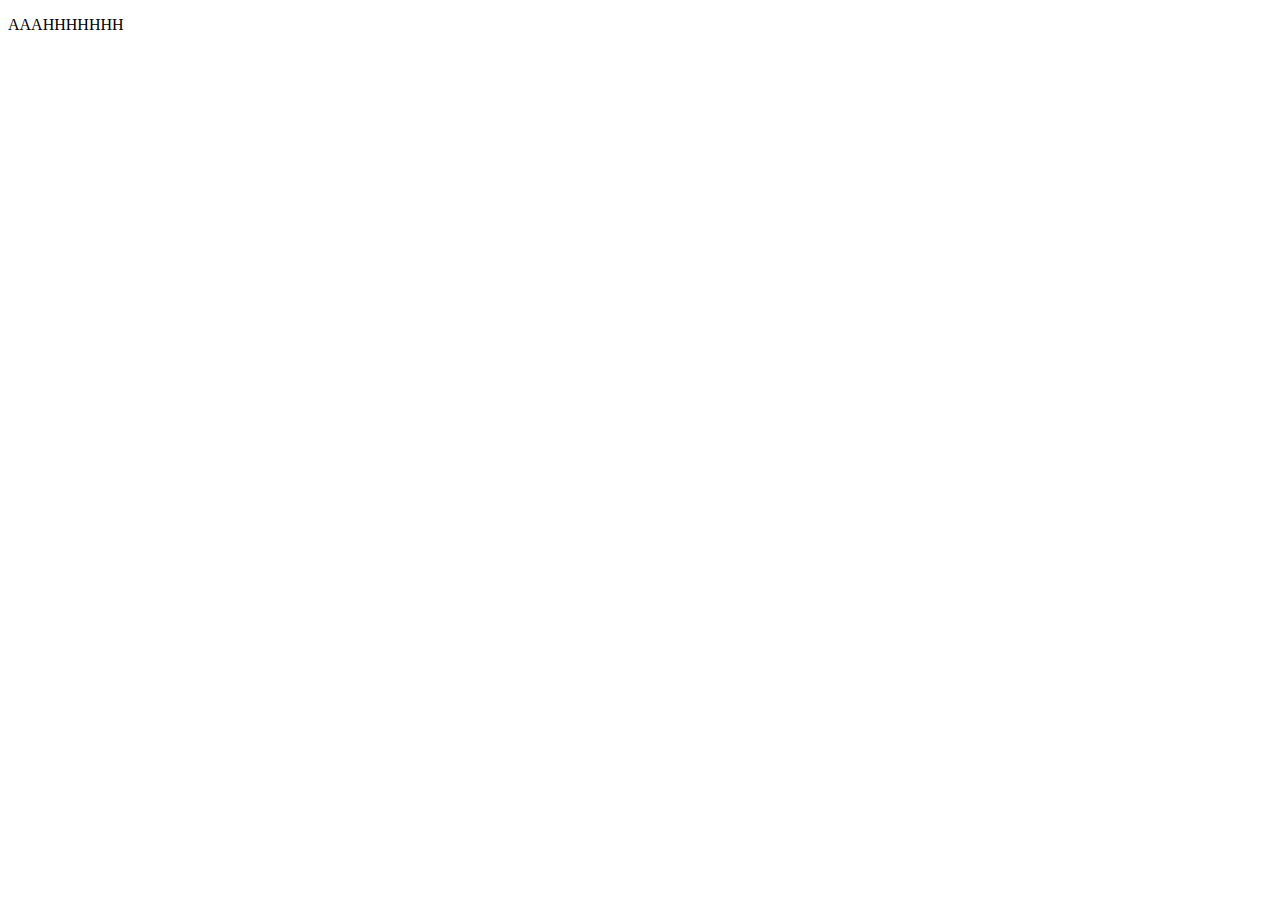
==== index.html @ 520b8039 "Created First index.html" ====
<!DOCTYPE html>
<html lang="en">
<head>
    <meta charset="UTF-8">
    <meta http-equiv="X-UA-Compatible" content="IE=edge">
    <meta name="viewport" content="width=device-width, initial-scale=1.0">
    <title>Hadden Young</title>
</head>
<body>
    <p>AAAHHHHHHH</p>
</body>
</html>
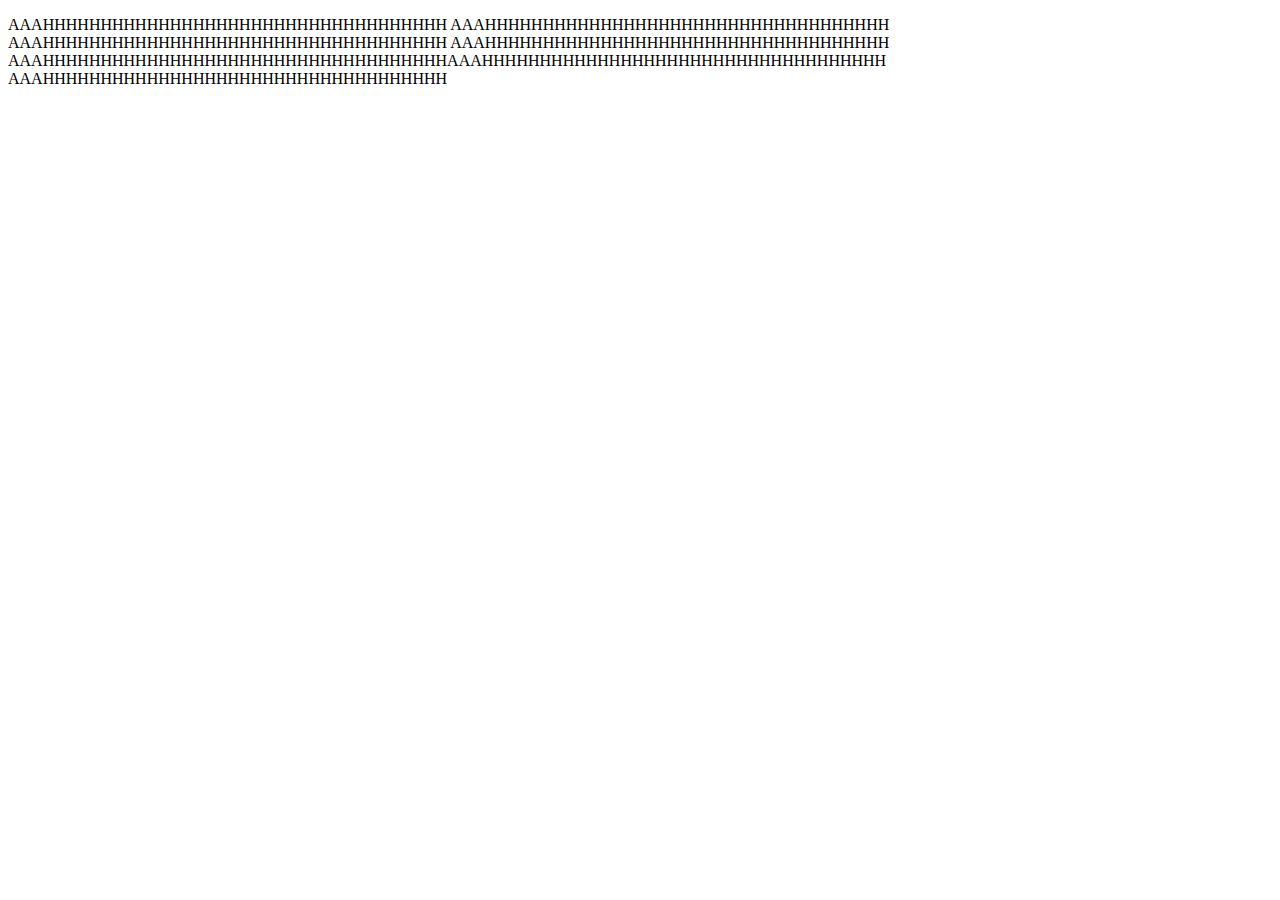
==== commit 5d239aa0: "Update index.html" ====
--- a/index.html
+++ b/index.html
@@ -7,6 +7,6 @@
     <title>Hadden Young</title>
 </head>
 <body>
-    <p>AAAHHHHHHH</p>
+    <p>AAAHHHHHHHHHHHHHHHHHHHHHHHHHHHHHHHHHHH AAAHHHHHHHHHHHHHHHHHHHHHHHHHHHHHHHHHHH AAAHHHHHHHHHHHHHHHHHHHHHHHHHHHHHHHHHHH AAAHHHHHHHHHHHHHHHHHHHHHHHHHHHHHHHHHHH AAAHHHHHHHHHHHHHHHHHHHHHHHHHHHHHHHHHHHAAAHHHHHHHHHHHHHHHHHHHHHHHHHHHHHHHHHHH AAAHHHHHHHHHHHHHHHHHHHHHHHHHHHHHHHHHHH</p>
 </body>
 </html>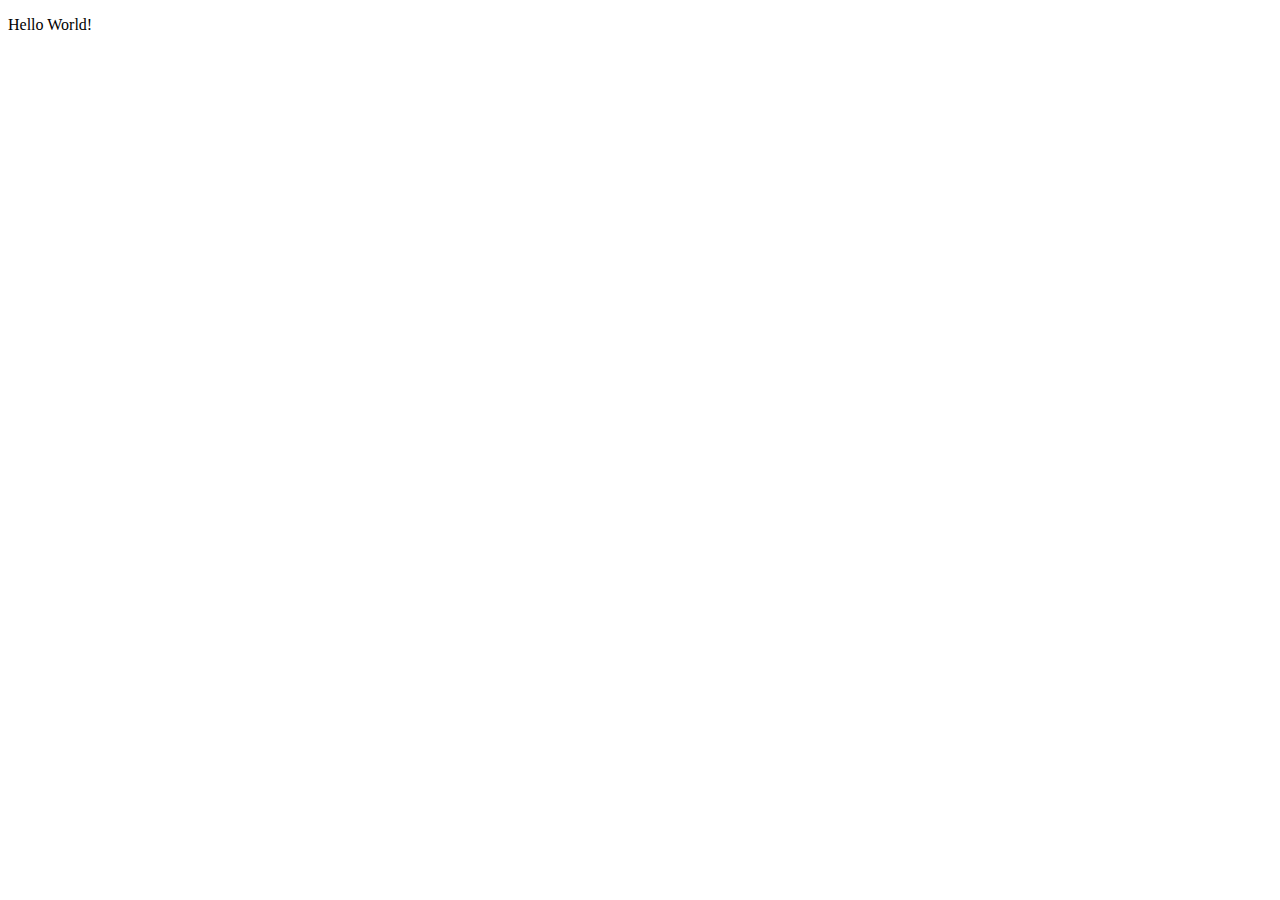
==== commit 76a888a8: "Update index.html" ====
--- a/index.html
+++ b/index.html
@@ -7,6 +7,5 @@
     <title>Hadden Young</title>
 </head>
 <body>
-    <p>AAAHHHHHHHHHHHHHHHHHHHHHHHHHHHHHHHHHHH AAAHHHHHHHHHHHHHHHHHHHHHHHHHHHHHHHHHHH AAAHHHHHHHHHHHHHHHHHHHHHHHHHHHHHHHHHHH AAAHHHHHHHHHHHHHHHHHHHHHHHHHHHHHHHHHHH AAAHHHHHHHHHHHHHHHHHHHHHHHHHHHHHHHHHHHAAAHHHHHHHHHHHHHHHHHHHHHHHHHHHHHHHHHHH AAAHHHHHHHHHHHHHHHHHHHHHHHHHHHHHHHHHHH</p>
-</body>
+<p>Hello World!</p></body>
 </html>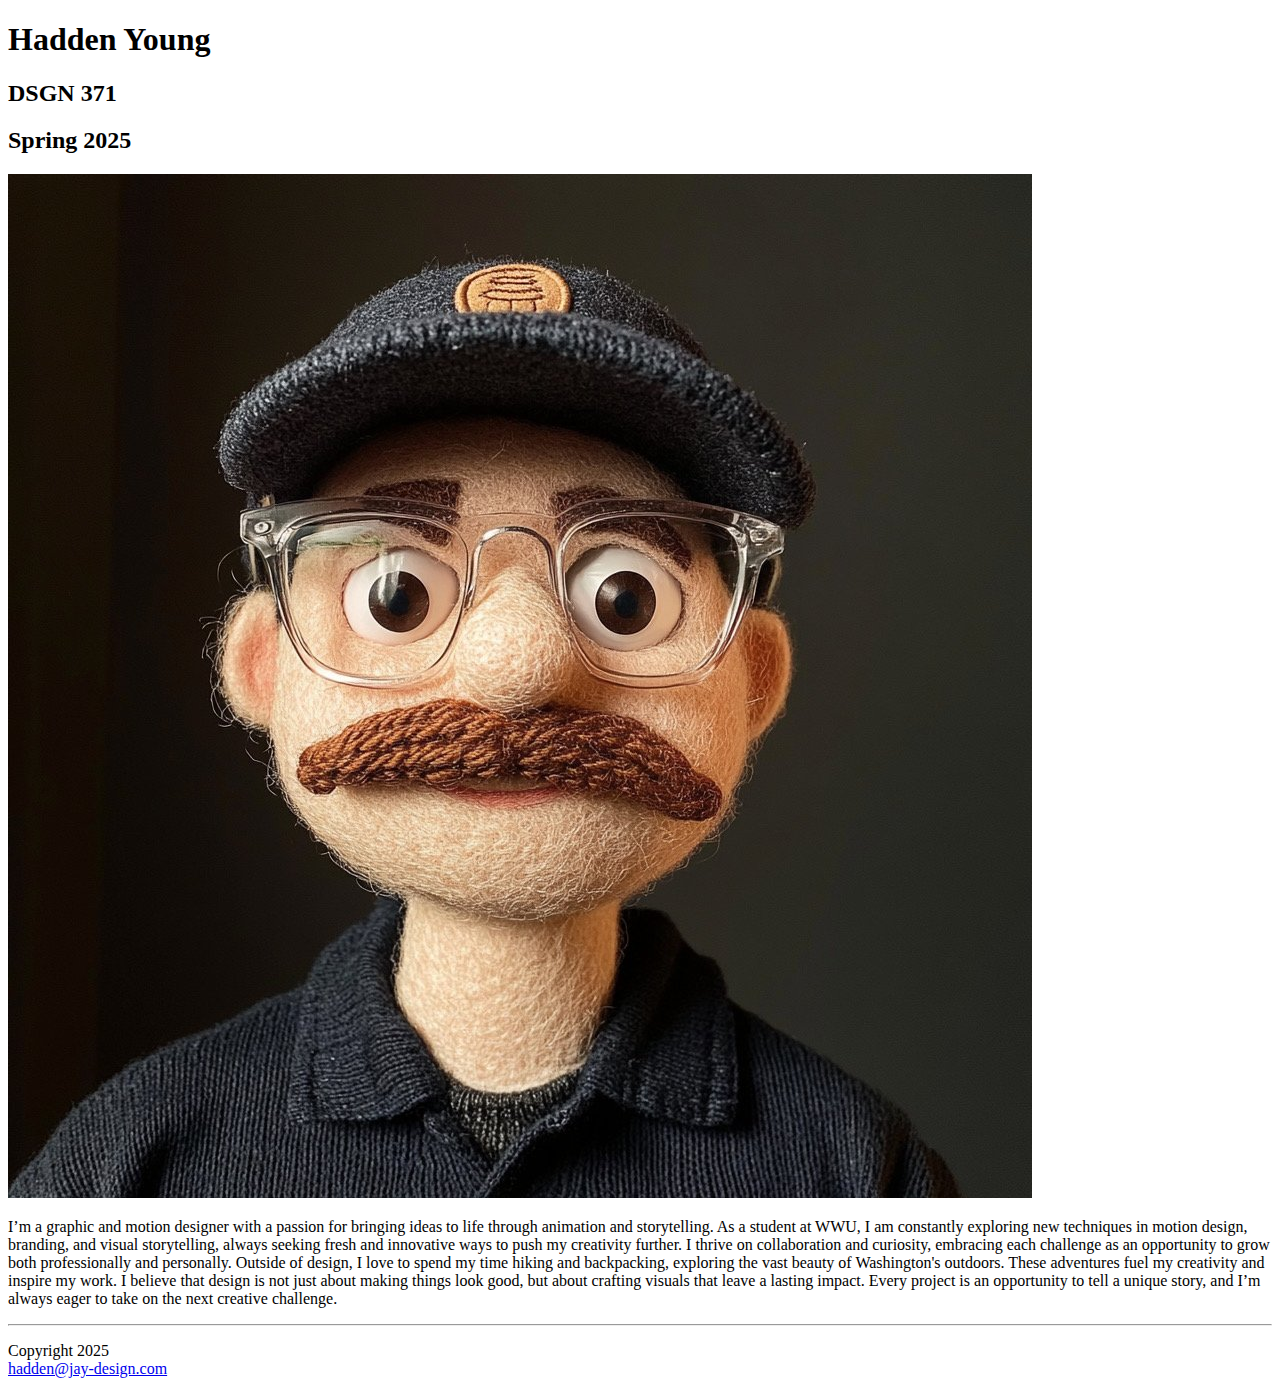
==== commit 9da4d6da: "Excercise #1" ====
--- a/index.html
+++ b/index.html
@@ -1,11 +1,55 @@
 <!DOCTYPE html>
 <html lang="en">
-<head>
-    <meta charset="UTF-8">
-    <meta http-equiv="X-UA-Compatible" content="IE=edge">
-    <meta name="viewport" content="width=device-width, initial-scale=1.0">
-    <title>Hadden Young</title>
-</head>
-<body>
-<p>Hello World!</p></body>
+    <head>
+        <meta charset="UTF-8">
+        <meta http-equiv="X-UA-Compatible" content="IE=edge">
+        <meta name="viewport" content="width=device-width, initial-scale=1.0">
+        <title>Hadden Young</title>
+    </head>
+
+    <body> 
+        <header>
+            <h1>Hadden Young</h1>
+            <h2>DSGN 371</h2>
+            <H2>Spring 2025</H2>
+
+            <nav>
+                <ul>
+                    <a href=”project-1/index.html”></a> 
+                    <a href=”project-1-process/index.html”></a> 
+                    <a href=”project-2/index.html”></a> 
+                    <a href=”project-2-process/index.html”></a> 
+                </ul>    
+            <nav>
+
+        <header>
+
+        <article>
+            <img src="Images/images-skrimp.jpeg"/>
+            
+            <p>I’m a graphic and motion designer with a passion for bringing ideas to life through animation and storytelling. As a student at WWU, I am constantly exploring new techniques in motion design, branding, and visual storytelling, always seeking fresh and innovative ways to push my creativity further. I thrive on collaboration and curiosity, embracing each challenge as an opportunity to grow both professionally and personally. Outside of design, I love to spend my time hiking and backpacking, exploring the vast beauty of Washington's outdoors. These adventures fuel my creativity and inspire my work. I believe that design is not just about making things look good, but about crafting visuals that leave a lasting impact. Every project is an opportunity to tell a unique story, and I’m always eager to take on the next creative challenge. 
+
+            </p>
+           
+        </article>
+
+    </header>
+    
+
+           <footer>
+                <hr>
+                    <p>Copyright 2025 <br>
+               
+                        <a href="mailto:hadden@jay-design.com">hadden@jay-design.com</a>
+                    </p>
+
+            </footer>
+            
+
+
+
+
+
+
+    </body>
 </html>